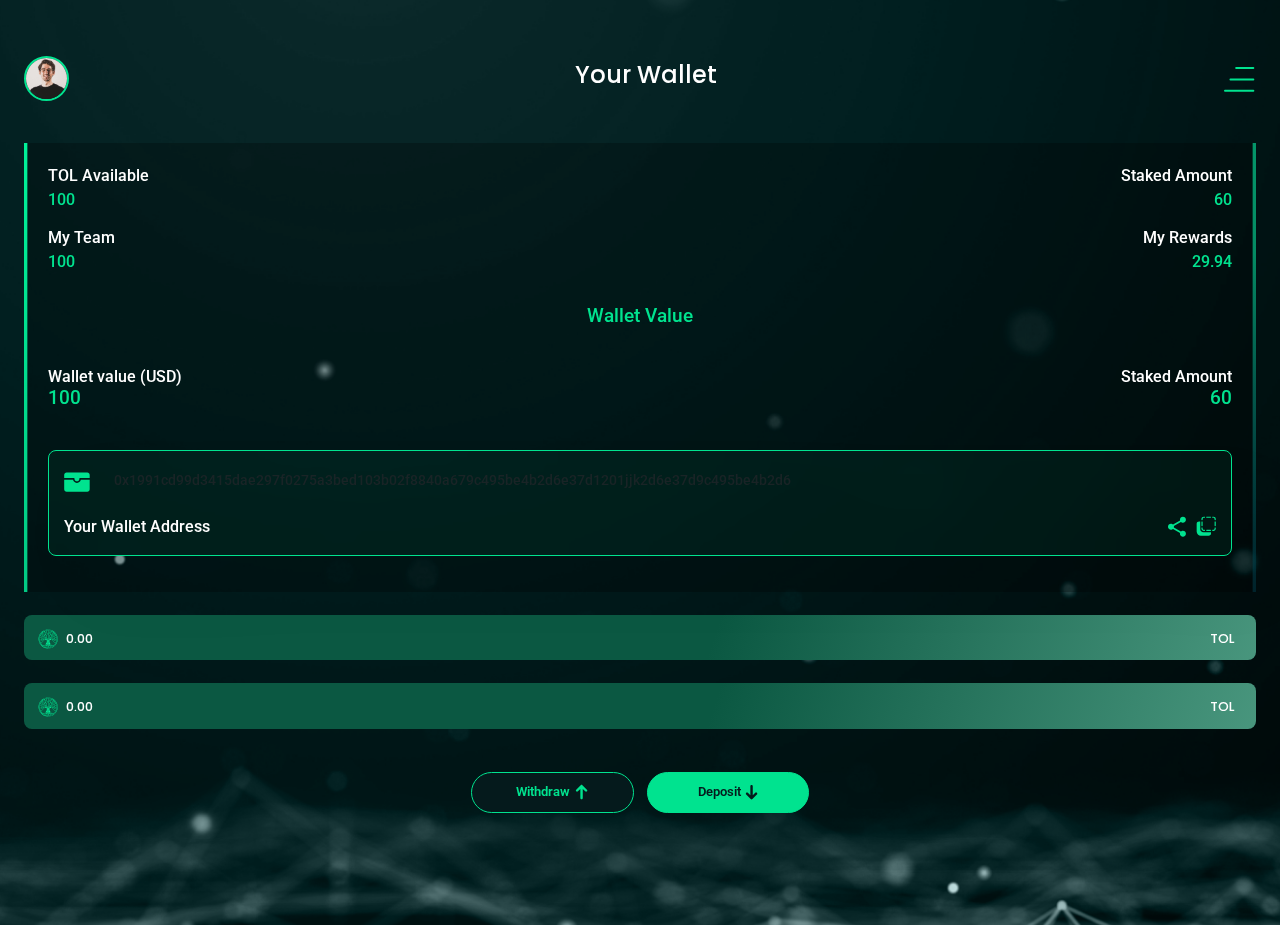
==== wallet.html @ ad3f1a55 "add pages" ====
<!DOCTYPE html>
<html lang="en">

<head>
    <meta charset="UTF-8">
    <meta http-equiv="X-UA-Compatible" content="IE=edge">
    <meta name="viewport" content="width=device-width, initial-scale=1.0">
    <title>Staking</title>
    <link rel="icon" href="./images/Logo-2.gif">
    <!---Style CSS-->
    <link rel="stylesheet" href="./css/style.css">
    <link rel="stylesheet" href="./css/header.css">
    <link rel="stylesheet" href="./css/auth.css">
    <!---font awesome 5.12 Light-->
    <link rel="stylesheet" href="./icons/all.min.css">
    <link rel="stylesheet" href="./icons/light.min.css">
    <link rel="stylesheet" href="https://cdnjs.cloudflare.com/ajax/libs/font-awesome/5.11.2/css/all.css">
    <!---Bootstrap 5 CSS-->
    <link href="https://cdn.jsdelivr.net/npm/bootstrap@5.2.3/dist/css/bootstrap.min.css" rel="stylesheet">
    <script src="https://cdn.jsdelivr.net/npm/bootstrap@5.2.3/dist/js/bootstrap.bundle.min.js"></script>
    <!-- AOS Animation CSS -->
    <link href="https://unpkg.com/aos@2.3.1/dist/aos.css" rel="stylesheet">
</head>

<body>

    <main class="main-pages">
        <div class="navbar-mobile">
            <div class="cover" onclick="toggleSidenav();"></div>
            <div class="d-flex align-items-center justify-content-between flex-head">
                <div class="d-flex align-items-center navbarUser">
                    <img src="./images/img-user.jpg" alt="user" class="user">
                </div>
                <h6>Your Wallet</h6>
                <div class="hamburger" id="hamburger" onclick="toggleSidenav();">
                    <img src="./images/green-lines.svg" alt="green-lines">
                </div>
            </div>
            <nav class="nav-mobile">
                <div class="links">
                    <img src="./images/Logo-2.gif" alt="Logo" class="logo">
                    <a href="./home.html">
                        <img src="./images/home-icon.svg" alt="icon">
                        <span>Home</span>
                    </a>
                    <a href="./profile.html">
                        <img src="./images/profile-icon.svg" alt="icon">
                        <span>profile</span>
                    </a>
                    <a href="./wallet.html">
                        <img src="./images/wallet-icon.svg" alt="icon">
                        <span>wallet</span>
                    </a>
                    <a href="./statistics.html">
                        <img src="./images/statistics-icon.svg" alt="icon">
                        <span>Statistics</span>
                    </a>
                    <a href="./team.html">
                        <img src="./images/team-icon.svg" alt="icon">
                        <span>team</span>
                    </a>
                    <a href="">
                        <img src="./images/logout-icon.svg" alt="icon">
                        <span>Log Out</span>
                    </a>
            </nav>
        </div>
        <div class="main-fx">
            <section class="sideSection">
                <img src="./images/Logo-2.gif" alt="Logo" class="logo">
                <h4>TOL COIN</h4>
                <ul>
                    <li>
                        <a href="./home.html">
                            <img src="./images/home-icon.svg" alt="icon">
                            <span>Home</span>
                        </a>
                    </li>
                    <li>
                        <a href="./profile.html">
                            <img src="./images/profile-icon.svg" alt="icon">
                            <span>profile</span>
                        </a>
                    </li>
                    <li>
                        <a href="./wallet.html">
                            <img src="./images/wallet-icon.svg" alt="icon">
                            <span>wallet</span>
                        </a>
                    </li>
                    <li>
                        <a href="./statistics.html">
                            <img src="./images/statistics-icon.svg" alt="icon">
                            <span>Statistics</span>
                        </a>
                    </li>
                    <li>
                        <a href="./team.html">
                            <img src="./images/team-icon.svg" alt="icon">
                            <span>team</span>
                        </a>
                    </li>
                    <li>
                        <a href="">
                            <img src="./images/logout-icon.svg" alt="icon">
                            <span>Log Out</span>
                        </a>
                    </li>
                </ul>
                <div class="d-flex align-items-center justify-content-center links-sideSection">
                    <a href=""><img src="./images/facebook.svg" alt="facebook"></a>
                    <a href=""><img src="./images/twitter.svg" alt="twiter"></a>
                    <a href=""><img src="./images/instgram.svg" alt="instgram"></a>
                    <a href=""><img src="./images/linkedIn.svg" alt="linkedIn"></a>
                    <a href=""><img src="./images/telgram.svg" alt="telgram"></a>
                </div>
            </section>
            <section class="section-content">
                <div class="home-page wallet-page">
                    <h1 class="h1-head">Your Wallet</h1>
                    <div class="wallet-page-values">
                        <div class="box-values">
                            <div class="d-flex align-items-center justify-content-between">
                                <div class="box-values-txt">
                                    <p class="style-font2">TOL Available</p>
                                    <span class="style-font1">100</span>
                                </div>
                                <div class="box-values-txt box-values-txt2">
                                    <p class="style-font2">Staked Amount</p>
                                    <span class="style-font1">60</span>
                                </div>
                            </div>
                            <div class="d-flex align-items-center justify-content-between">
                                <div class="box-values-txt ">
                                    <p class="style-font2">My Team</p>
                                    <span class="style-font1">100</span>
                                </div>
                                <div class="box-values-txt  box-values-txt2">
                                    <p class="style-font2">My Rewards</p>
                                    <span class="style-font1">29.94</span>
                                </div>
                            </div>
                        </div>
                        <h4 class="style-font1 text-center">Wallet Value</h4>
                        <div class="d-flex align-items-center justify-content-between">
                            <div class="box-values-txt">
                                <p class="style-font2">Wallet value (USD)</p>
                                <span class="style-font1">100</span>
                            </div>
                            <div class="box-values-txt box-values-txt2">
                                <p class="style-font2">Staked Amount</p>
                                <span class="style-font1">60</span>
                            </div>
                        </div>
                        <div class="wallet-page-box">
                            <div class="form-group">
                                <label for=""><img src="./images/img-hash.svg" alt=""></label>
                                <input type="text" class="form-control"
                                    placeholder="0x1991cd99d3415dae297f0275a3bed103b02f8840a679c495be4b2d6e37d1201jjk2d6e37d9c495be4b2d6">
                            </div>
                            <div class="d-flex align-items-center justify-content-between fx-wallet-address">
                                <p class="style-font2">Your Wallet Address</p>
                                <div class=" d-flex fx-wallet-icons">
                                    <img src="./images/shareIcon.svg" alt="shareIcon">
                                    <img src="./images/copy-icon.svg" alt="copy-icon">
                                </div>
                            </div>
                        </div>
                        <div class=" align-items-center wallet-currency wallet-currency-dc">
                            <div class="d-flex align-items-center justify-content-between wallet-currency-back">
                                <div class="d-flex align-items-center wallet-currency-fx">
                                    <img src="./images/TOL.svg" alt="TOL">
                                    <span>0.00</span>
                                </div>
                                <span>TOL</span>
                            </div>
                            <div class="d-flex align-items-center justify-content-between wallet-currency-back">
                                <div class="d-flex align-items-center wallet-currency-fx">
                                    <img src="./images/TOL.svg" alt="TOL">
                                    <span>0.00</span>
                                </div>
                                <span>TOL</span>
                            </div>
                        </div>
                    </div>
                    <div class=" align-items-center wallet-currency wallet-currency-mb">
                        <div class="d-flex align-items-center justify-content-between wallet-currency-back">
                            <div class="d-flex align-items-center wallet-currency-fx">
                                <img src="./images/TOL.svg" alt="TOL">
                                <span>0.00</span>
                            </div>
                            <span>TOL</span>
                        </div>
                        <div class="d-flex align-items-center justify-content-between wallet-currency-back">
                            <div class="d-flex align-items-center wallet-currency-fx">
                                <img src="./images/TOL.svg" alt="TOL">
                                <span>0.00</span>
                            </div>
                            <span>TOL</span>
                        </div>
                    </div>
                    <div class=" align-items-center fx-btns fx-btns-dc">
                        <button class="btn-border" data-bs-toggle="modal" data-bs-target="#modalWthdraw">
                            <span>Withdraw</span>
                            <img src="./images/arrow-green-top.svg" alt="arrow">
                        </button>
                        <button class="btn-green" data-bs-toggle="modal" data-bs-target="#modalDeposit">
                            <span>Deposit</span>
                            <img src="./images/arrow-black-bottom.svg" alt="arrow">
                        </button>
                    </div>
                    <div class=" align-items-center fx-btns fx-btns-mb">
                        <button class="btn-border" onclick="openSideWithdraw();">
                            <span>Withdraw</span>
                            <img src="./images/arrow-green-top.svg" alt="arrow">
                        </button>
                        <button class="btn-green" onclick="openSideDeposit();">
                            <span>Deposit</span>
                            <img src="./images/arrow-black-bottom.svg" alt="arrow">
                        </button>
                    </div>
                </div>
            </section>
            <section class="side-withdraw" id="side-withdraw">
                <div class="d-flex align-items-center  justify-content-between side-content-withdraw">
                    <img src="./images/back-back.svg" alt="back" onclick="closeSideWithdraw();">
                    <h2>Withdraw</h2>
                    <div onclick="toggleSidenav();">
                        <img src="./images/green-lines.svg" alt="green-lines">
                    </div>
                </div>
                <form action="">
                    <div>
                        <div class="form-group">
                            <label for="">Address</label>
                            <div class="box-side">
                                <input type="text" name="" id="">
                                <img src="./images/scan-green.svg" alt="scan">
                            </div>
                        </div>
                        <div class="form-group form-group-top">
                            <label for="">Amount</label>
                            <div class="box-side">
                                <input type="text" name="" id="">
                                <span>TOL</span>
                            </div>
                        </div>
                        <div class="d-flex justify-content-between align-items-center fx-side-withdraw">
                            <p>Available for withdrawal</p>
                            <span>0.00 TOL</span>
                        </div>
                    </div>
                    <button class="btn-submit">Submit</button>
                </form>



            </section>
            <section class="side-withdraw" id="side-deposit">
                <div class="d-flex align-items-center  justify-content-between side-content-withdraw">
                    <img src="./images/back-back.svg" alt="back" onclick="closeSideDeposit();">
                    <h2>Deposit TOL</h2>
                    <div onclick="toggleSidenav();">
                        <img src="./images/green-lines.svg" alt="green-lines">
                    </div>
                </div>
                <div class="content-deposit">
                    <img src="./images/qr.svg" alt="qr" class="qr-code">
                    <p>Your Wallet Address</p>
                    <div class="d-flex align-items-center fx-group-deposit">
                        <img src="./images/img-hash.svg" alt="img-hash" class="img-hash">
                        <input type="text" class="" placeholder="0x3jf74wk9846ghksue654nuignt7ndkw7fgdkdugdjflljf8...">
                        <img src="./images/copy-icon.svg" alt="">
                    </div>
                    <div class="d-flex align-items-center justify-content-between">
                        <p>Minimum deposit</p>
                        <span>0.1 TOL</span>
                    </div>
                    <p class="last-statment">
                        TOLCoins can be purchased from the following <br> <a href="">exchange</a>.
                    </p>
                </div>
            </section>
        </div>

    </main>
    <!-- Modal wthdraw-->
    <div class="modal fade modal-wthdraw" id="modalWthdraw" tabindex="-1" aria-labelledby="modalWthdrawLabel"
        aria-hidden="true">
        <div class="modal-dialog modal-dialog-centered">
            <div class="modal-content">
                <div class="modal-body">
                    <div class="modal-wthdraw-content">
                        <img src="./images/close-icon.svg" data-bs-dismiss="modal" alt="close-icon" class="close-icon">
                        <h1>Withdraw</h1>
                        <p>add receiver address and amount to send ToLcoin</p>
                        <form action="">
                            <div class="form-group form-group-bottom">
                                <label for="">Receiver Address</label>
                                <div class="box-input">
                                    <input type="text" class="form-control">
                                    <img src="./images/scan.svg" alt="scan">
                                </div>
                            </div>
                            <div class="form-group">
                                <label for="">Amount</label>
                                <input type="number" class="form-control input-des" name="" id="" placeholder="00.00">
                            </div>
                            <div class="d-flex align-items-center justify-content-between fx-modal-wthdraw">
                                <span class="span-white">Available for withdrawal</span>
                                <span class="span-green">1.00 TOL</span>
                            </div>
                            <button class="btn-green-style">Submit</button>
                        </form>
                    </div>
                </div>
            </div>
        </div>
    </div>
    <!-- Modal wthdraw-->
    <div class="modal fade modal-wthdraw" id="modalDeposit" tabindex="-1" aria-labelledby="modalDepositLabel"
        aria-hidden="true">
        <div class="modal-dialog modal-dialog-centered">
            <div class="modal-content">
                <div class="modal-body">
                    <div class="modal-wthdraw-content">
                        <img src="./images/close-icon.svg" data-bs-dismiss="modal" alt="close-icon" class="close-icon">
                        <h1>Deposit</h1>
                        <p>Scan or copy your wallet address</p>
                        <div class="content-deposit">
                            <img src="./images/qr.svg" alt="qr" class="qr-code">
                            <p>Your Wallet Address</p>
                            <div class="d-flex align-items-center fx-group-deposit">
                                <img src="./images/img-hash.svg" alt="img-hash" class="img-hash">
                                <input type="text" class=""
                                    placeholder="0x3jf74wk9846ghksue654nuignt7ndkw7fgdkdugdjflljf8...">
                                <img src="./images/copy-icon.svg" alt="">
                            </div>
                            <div class="d-flex align-items-center justify-content-between">
                                <p>Minimum deposit</p>
                                <span>0.1 TOL</span>
                            </div>
                            <p class="last-statment">
                                TOLCoins can be purchased from the following <br> <a href="">exchange</a>.
                            </p>
                        </div>
                    </div>
                </div>
            </div>
        </div>
    </div>
    <!-- Bootstrap 5 JS-->
    <script src="https://cdn.jsdelivr.net/npm/bootstrap@5.2.0-beta1/dist/js/bootstrap.bundle.min.js"></script>
    <!-- icons JS -->
    <script src="./icons/all.min.js"></script>
    <script src="./icons/light.min.js"></script>
    <!-- AOS Animation -->
    <script src="https://unpkg.com/aos@2.3.1/dist/aos.js"></script>
    <script>AOS.init();</script>
    <script src="https://ajax.googleapis.com/ajax/libs/jquery/3.6.0/jquery.min.js"></script>
    <script src="./js/public.js"></script>
    <script>
        function openSideWithdraw() {
            $('#side-withdraw').show();
            $("html").css("overflow", "hidden");
        }
        function closeSideWithdraw() {
            $('#side-withdraw').hide();
            $("html").css("overflow", "auto");
        }
        function openSideDeposit() {
            $('#side-deposit').show();
            $("html").css("overflow", "hidden");
        }
        function closeSideDeposit() {
            $('#side-deposit').hide();
            $("html").css("overflow", "auto");
        }
    </script>

</html>
---- css/style.css ----
@import url('https://fonts.googleapis.com/css2?family=Roboto:wght@400;500;700&display=swap');
@import url('https://fonts.googleapis.com/css2?family=Poppins:ital,wght@0,400;0,500;0,700;1,600&display=swap');
*{
    margin: 0;
    border: none;
    padding: 0px;
    box-sizing: border-box;
}
*,
*:before,
*:after{
    margin: 0;
    padding: 0;
    box-sizing: border-box;
}
body {
  position: relative;
  overflow-x: hidden;
}

@media screen and (min-width: 1920px) and (max-width: 2100px) {
  html, body {
    width: 100%;
  }
}
a{text-decoration: none !important;cursor: pointer;}
p{margin-bottom: 0px;}
ul{padding-left: 0px !important;}
button{transition: 0.4s;}button:hover{transform: scale(0.9);}
.main-pages{
    background-image: url(../images/background.png);
    background-repeat: no-repeat;
    background-size: cover;
    background-position: center;
    background-color: var(--Main-Dark, #082627);
}
.main-pages .main-fx{
   display: flex;
    align-items: start;
    position: relative;
}
.sideSection{
  display: flex;
  flex-direction: column;
  justify-content: start;
  min-height: 100%;
  max-height: 100%;
  position: relative;
  width: 27.9%;
  padding: 0px 80px 78px 80px;
  padding-bottom: 70px;
  background-image: url(../images/border-sideSection3.svg);
  background-size:cover;
  background-repeat: no-repeat;
  background-color: var(--Main-Dark, #082627);
   border-top-right-radius: 8px;
}

.sideSection::-webkit-scrollbar-track
{
	-webkit-box-shadow: inset 0 0 6px rgba(0,0,0,0.3);
	border-radius: 10px;
	background-color: #154647;
}

.sideSection::-webkit-scrollbar
{
	width: 0px;
	background-color: #154647;
  z-index: -1;
  position: relative;
}

.sideSection::-webkit-scrollbar-thumb
{
	border-radius: 10px;
	-webkit-box-shadow: inset 0 0 6px rgba(0,0,0,.3);
	background-color: #00E38F;
}
.sideSection .logo{
  width: 154px;
  height: 154px;
  display: block;
  margin: auto;
  margin-bottom: 18px;
  margin-top: 62px;
}
.sideSection h4{
  color: var(--material-theme-sys-dark-primary, #00E38F);
  font-family: 'Poppins';
  font-size: 30px;
  font-weight: 700;
  line-height: 140%;
  text-align: center;
  margin-bottom: 59px;
}
.sideSection ul{
  padding-left: 0;
  list-style: none;
  display: flex;
  flex-direction: column;
  gap: 19px;
}
.sideSection ul li{
  padding-bottom: 26px;
  border-bottom: 1px solid #003920;
}
.sideSection ul li:last-child{border-bottom: 0px;}
.sideSection ul li a{
  display: flex;
  align-items: center;
  gap: 27px;
  text-decoration: none;
}
.sideSection ul li a span{
  color: var(--material-theme-white, #FFF);
  font-family: 'Roboto';
  font-size: 18px;
  font-weight: 500;
  line-height: 24px;
  letter-spacing: 0.5px;
}
.links-sideSection{
  margin-top: 74px;
  gap: 20px;
}
.section-content{width: 71.8%;}
.home-page{padding: 84px 140px 70px 85px}
.home-page .fx-home-boxs{gap: 45px;margin-bottom: 40px;}
.fire-chart{display: none;}
.home-page .fx-home-txt{
  border-radius: 10px;
  background: linear-gradient(288deg, #ADFBDE -72.38%, #0B5842 44.09%);
  display: flex;
 width: 294.75px;
height: 103.5px;
  padding: 0px 60px;
  flex-direction: column;
  justify-content: center;
  gap: 10px;
}
.home-page .fx-home-txt h5,
.home-page .fx-home-txt span{
   color: var(--material-theme-white, #FFF);
  font-family: 'Roboto';
  font-size: 18px;
  font-weight: 500;
  line-height: 140%;margin-bottom: 0px;
}
.home-page .fx-home-txt span{
  color: var(--material-theme-sys-dark-primary, #00E38F);
}
.progress-green {
    width: 100% !important;
    -webkit-appearance: none !important;
    appearance: none !important;
    border: none;
    border-radius: 8.25px;
    height: 16.5px !important;
    visibility: visible !important;
}
.progress-green::-webkit-progress-bar {
    background-color: #082627;
}
.progress-green::-webkit-progress-bar,
.progress-green::-webkit-progress-value {
border-radius: 8.25px;
}
.progress-green::-moz-progress-bar {
   border-radius: 8.25px;
}
.progress-green::-webkit-progress-value {
    background: #53FFAB !important;
}
.home-page .box-home-img{
  display: flex;
  flex-direction: column;
  position: relative;
 align-items: center;
  margin: auto;
  margin-top: 81px;
  justify-content: center;
}
.home-page .box-home-img .border-coin{
  position: absolute;
  top: 20px;
  z-index: 0;
}
.golden-shadow {
  position: absolute;
  top: -50px;
  left: 50%;
  transform: translate(-50%);
  display: none;
  animation-duration: 1s;
  animation-fill-mode: forwards;
  animation-timing-function: ease-in-out;
}
.home-page .box-home-img .coin{
  width: 198.75px;
  height: 108.75px;
  z-index: 2;
  cursor: pointer;
  animation-duration: 1s;
  animation-fill-mode: forwards;
  animation-timing-function: ease-in-out;
}
.home-page .fx-aElement{
  gap: 192px;
  justify-content: center;
  margin-top: 30px;
  margin-bottom: 15px;
}
.style-font1{
  color: var(--material-theme-sys-dark-primary, #00E38F);
  font-family: 'Roboto';
  font-size: 19.125px;
  font-weight: 500;
  line-height: 140%;
}
.clicking-txt{gap: 14px; margin-bottom: 24px;}
.style-font2{
  color: var(--material-theme-white, #FFF);
  text-align: center;
  font-family: 'Roboto';
  font-size: 19.125px;
  font-weight: 500;
  line-height: 110%; /* 21.038px */
  margin-bottom: 0px;
}
.home-page .box-values{
  background-image: url(../images/back2.png);
  width: 872.578px;
  padding: 32.313px 53.391px 25.859px 53.391px;
  background-position: center;
  background-size: cover;
  height: 171px;
  display: flex;
  flex-direction: column;
  gap: 18px;
  justify-content: center;
  margin: auto;
}
.home-page .box-values .box-values-txt{
  display: flex;
  flex-direction: column;
}
.home-page .box-values .box-values-txt p{margin-bottom: 4px;}
.home-page .box-values .box-values-txt2{text-align: right;}
.wallet-page .wallet-page-values{  
  padding: 22.313px 53.391px 35.859px 53.391px;
  background-position: center;
  background-size: cover;
  background-image: url(../images/back5.png);
  height: 566px;
}
.wallet-page .wallet-page-values h4{
  padding: 10px 0px 30px 0px;
}
.wallet-page .box-values{padding: 0px;background: none;width: 100%;}
.wallet-page .wallet-page-box{
  background: rgba(1, 242, 153, 0.05);
  border:0.797px solid #00E38F;
  stroke-width: 0.797px;
  filter: drop-shadow(36.65625px 36.65625px 31.875px rgba(4, 22, 23, 0.20));
  backdrop-filter: blur(19.921875px);
  width: 100%;
  height: 105.984px;
  border-radius: 8px;
  padding: 14px 15px;
  margin-top: 38px;
}
.wallet-page .wallet-page-box .form-group{
  display: flex;
  align-items: center;
  gap: 12px;
  margin-bottom: 18px;
}
.wallet-page .wallet-page-box .form-group input{
  background: transparent;
  border: none;
  color: var(--lighter-text, #A1ADB2);
  font-family: 'Roboto';
  font-size: 14.344px;
  font-weight: 500;
  line-height: 20.719px;
}
.wallet-page .wallet-page-box .fx-wallet-icons{gap:10px;}
.wallet-page{padding: 84px 111px 70px 85px;}
.wallet-currency{gap: 23px;margin-top: 23px;display: flex;}
.wallet-currency .wallet-currency-back{
  width: 100%;
  border-radius: 7.969px;
  background: linear-gradient(288deg, #ADFBDE -72.38%, #0B5842 44.09%);
  padding: 13.547px 22.422px 11.953px 14.344px;
  justify-content: s;

}
.wallet-currency .wallet-currency-back .wallet-currency-fx{gap: 8px;}
.wallet-currency .wallet-currency-back  span{
  color: var(--material-theme-white, #FFF);
  font-family: 'Poppins';
  font-size: 12.75px;
  font-weight: 500;
  line-height: 140%;
}
.h1-head{
  color: var(--material-theme-white, #FFF);
  text-align: center;
  font-family: 'Roboto';
  font-size: 27.891px;
  font-weight: 600;
  line-height: 110%;
  margin-bottom: 43px;
}
.fx-btns{
  display: flex;
  justify-content: center;
  gap: 13px;
  margin-top: 43px;
}
.fx-btns button{
  display: flex;
  width: 139.453px;
  padding: 10.359px 80.484px;
  justify-content: center;
  align-items: center;
  gap: 4.781px;
  border-radius: 23.906px;
  border: 1.594px solid var(--material-theme-sys-dark-primary, #00E38F);
}
.fx-btns button span{
  text-align: center;
  font-family: 'Roboto';
  font-size: 12.75px;
  font-weight: 600;
  line-height: 140%;
}
.fx-btns .btn-border span{color: var(--material-theme-sys-dark-primary, #00E38F);}
.fx-btns .btn-green span{color: var(--background, #051A1C);}
.fx-btns .btn-border{
  background: var(--background, #051A1C);
}
.fx-btns .btn-green{
  background: var(--material-theme-sys-dark-primary, #00E38F);
}
.modal-wthdraw .modal-dialog{max-width: 549.844px;}
.modal-wthdraw .modal-body{padding:32px 0px 67px 0px;}
.modal-wthdraw .modal-content{
  background-image: url(../images/back6.png) !important;
  background-size: cover !important;
  background-repeat: no-repeat;
  background: #0D0D0D;
  border-radius: 15.938px;
  height: 521.156px;
}
.modal-wthdraw .modal-wthdraw-content{
  width: 421px;
  margin: auto;
  position: relative;
}
.modal-wthdraw-content .close-icon{
  position: absolute;
  right: 0px;
  top: 10px;
  cursor: pointer;
}
.modal-wthdraw h1{
  color: var(--text-dark, #FFF);
  text-align: center;
  font-family: 'Roboto';
  font-size: 39.987px;
  font-weight: 600;
  margin-bottom: 19px;
}
.modal-wthdraw p{
  color: #FFF;
  text-align: center;
  font-family: 'Roboto';
  font-size: 14.344px;
  font-weight: 500;
  line-height: 22px;
  margin-bottom: 23px;
}
.modal-wthdraw .form-group  input{
  color: var(--material-theme-white, #FFF);
  font-family: 'Roboto';
  font-size: 12.75px;
  font-weight: 400;
}
.modal-wthdraw .form-group label{
  color: #FFF;
  font-family: 'Roboto';
  font-size: 14.344px;
  font-weight: 500;
  margin-bottom: 3px;
}
.modal-wthdraw .form-group .box-input{
  border-radius: 10.359px;
  border: 0.797px solid #FFF;
  height: 39.844px;
  display: flex;
  align-items: center;
  justify-content: space-between;
  padding: 0 10px 0 0;
  gap: 10px;
  width: 100%;
}
.modal-wthdraw .form-group .box-input input{
  background: none;
  border: none;
  height: max-content;
}
.modal-wthdraw .form-group .input-des{
    border-radius: 10.359px;
    border: 0.797px solid #FFF;
    height: 39.844px;
    background: none;
}
.modal-wthdraw .form-group-bottom{
  margin-bottom: 16px;
}
.content-deposit .qr-code{
  display: block;
  margin: auto;
  margin-bottom: 47px;
}
.content-deposit p{
  color: #FFF;
  font-family: Roboto;
  font-size: 14.344px;
  font-weight: 500;
  margin-bottom: 0px;
  text-align: start;
}
.content-deposit span{
  color: var(--material-theme-sys-dark-primary, #00E38F);
  text-align: right;
  font-family: 'Poppins';
  font-size: 12.75px;
  font-weight: 500;
  line-height: 140%; /* 17.85px */
}
.content-deposit .last-statment{color: #A1ADB2;margin-top: 16px;}
.content-deposit .last-statment a{color: #53FFAB;}
.content-deposit .fx-group-deposit{
  gap: 8px;
  margin-top: 10px;margin-bottom: 30px;
}
.content-deposit .fx-group-deposit input{
  border: 0px;
  background: transparent;
  width: 100%;
  color: #A1ADB2;
}
.content-deposit .fx-group-deposit img{width: 17.531px;cursor: pointer;}
.btn-green-style{
  height: 56px;
  border-radius: 30px;
  background: var(--material-theme-sys-dark-primary, #00E38F);
  color: var(--background, #051A1C);
  text-align: center;
  font-family: 'Roboto';
  font-size: 28px;
  font-weight: 600;
  display: flex;
  align-items: center;
  justify-content: center;
  width: 100%;
}
.modal-wthdraw .fx-modal-wthdraw{margin-top: 7px;margin-bottom: 90px;}
.modal-wthdraw .fx-modal-wthdraw span{
  font-family: 'Roboto';
  font-size: 11.156px;
  font-weight: 400;
}
.modal-wthdraw .fx-modal-wthdraw .span-white{  color: var(--material-theme-white, #FFF);}
.modal-wthdraw .fx-modal-wthdraw .span-green{color: var(--material-theme-sys-light-primary-container, #53FFAB);}
.side-withdraw{
  padding: 70px 30px;
  width: 100%;
  background: #051A1C;
  display: flex;
  flex-direction: column;
  height: 100vh;
  position: fixed;
  top: 0px;
  display: none;
  overflow: auto;
  z-index: 1000;
}
.side-withdraw .side-content-withdraw h2{
  color: var(--material-theme-white, #FFF);
  text-align: center;
  font-family: 'Poppins';
  font-size: 24px;
  font-weight: 500;
  line-height: 140%;
}
.side-withdraw .side-content-withdraw{margin-bottom: 23px;}
.side-withdraw label{
  color: var(--material-theme-white, #FFF);
  font-family: 'Poppins';
  font-size: 16px;
  font-weight: 500;
  line-height: 140%; 
  margin-bottom: 6px;
}
.side-withdraw .form-group .box-side{
  display: flex;
  gap: 10px;
  padding-bottom: 10px;
  border-bottom: 1px solid #003920;
}
.side-withdraw .form-group .box-side input{
  width: 100%;
  height: 40px;
  background-color: transparent;
  color: #adadad;
}
.side-withdraw .form-group .box-side span{
  color: var(--material-theme-sys-dark-primary, #00E38F);
  font-family: 'Poppins';
  font-size: 16px;
  font-weight: 400;
  text-transform: capitalize;
}
.side-withdraw .form-group-top{margin: 20px 0px;}
.side-withdraw .fx-side-withdraw p{
  margin-bottom: 0px;
  color: var(--lighter-text, #A1ADB2);
  font-family: 'Poppins';
  font-size: 13px;
  font-weight: 400;
  text-transform: capitalize;
}
.side-withdraw .fx-side-withdraw span{
  color: var(--material-theme-sys-dark-primary, #00E38F);
  font-family: 'Poppins';
  font-size: 13px;
  font-weight: 400;
  text-transform: capitalize;
}
.side-withdraw .btn-submit{
  color: var(--background, #051A1C);
  text-align: center;
  font-family: 'Poppins';
  font-size: 16px;
  font-weight: 600;
  line-height: 140%;
  border-radius: 30px;
  background: var(--material-theme-sys-dark-primary, #00E38F);
  padding: 14px 101px;
  width: 100%;
}
.side-withdraw form{
  height: 100%;
  display: flex;
  gap: 180px;
  flex-direction: column;
}
.wallet-page .fx-btns-mb{display: none;}
.wallet-currency-mb{display: none;}
@media (min-width:2000px) {
  .section1,
   header{width: 1550px;margin: auto;}
  html,body{background-color: var(--Main-Dark, #082627)  !important;}
  .main-pages{width: 1600px; margin: auto;}
}
@media (max-width:1500px){

}
@media (max-width:1300px){
  .sideSection{display: none;}
  .home-page {padding: 24px;}
  .home-page .box-values{width: 100%;padding: 24px;}
  .home-page .fx-home-boxs{gap: 10px;}
  .home-page .fx-home-txt{width: 100%;padding: 6px 10px 6px 18px;height: 100%;}
  .home-page .fx-home-txt p{font-size: 16px;}
  .home-page .fx-aElement{gap: 130px;}
  .home-page .box-values p,.home-page .box-values span,.fx-aElement .style-font1{font-size: 16px;}
  .clicking-txt .style-font2{font-size: 11px;}
  .home-page .box-values{background-image: url(../images/back4.png);height: 189px;}
  .home-page .box-home-img{margin-top: 0px;}
  .fire-chart{display: block;margin-bottom: 20px;width: 100%;}
  .progress-green{display: none;}
  .section-content{width: 100%;}
  .wallet-page .box-values{background-image: none;}
  .wallet-page .wallet-page-values{padding: 24px;}
  .modal-wthdraw .modal-content{height: 100%;}
  .modal-wthdraw .modal-dialog{width: 100%;}
  .wallet-currency{flex-direction: column;}
  .fx-btns-dc{display: none;}.wallet-page .fx-btns-mb{display: flex;}
  .wallet-page .wallet-page-values{height: 449px;background-image: url(../images/wallet-back-mb.svg);}
  .wallet-page .box-values{padding: 0px;height: auto;}
  .wallet-page .wallet-page-values h4 {padding: 30px 0;}
  .style-font2{font-size: 16px;}
  .wallet-page .h1-head{display: none;}
  .box-values-txt2 .style-font1{text-align: end;display: block;}
  .wallet-currency-dc{display: none;}.wallet-currency-mb{display: flex;}
  .wallet-page{padding-bottom: 4rem;}
  .main-pages{padding-bottom: 3rem;}
}
@media (max-width:1000px) {

}
@media (max-width:670px) {

}
@media (max-width:400px) {
}
@keyframes coinAnimation {
  0% {
    transform: translateY(0px);
  }
  50% {
    transform: translateY(20px);
  }
  75% {
    transform: translateY(10px);
  }
  100% {
    transform: translateY(0px);
    opacity: 0;
  }
}
@keyframes shadowAnimation {
  0% {
    opacity: 0;
  }
  50% {
    opacity: 1;
  }
  100% {
    opacity: 0;
  }
}
---- css/header.css ----
/* Design Navbar in mobile  */

.hamburger {
  position: relative;
  z-index: 999;
}
.hamburger:hover {
  cursor: pointer;
}
.navbar-mobile .flex-head{
    width: 100%;
    padding: 56px 24px 18px 24px;
}
.navbar-mobile .flex-head h6{
    color: var(--material-theme-white, #FFF);
    font-family: 'Poppins';
    font-size: 24px;
    font-weight: 500;
    line-height: 140%;
}
.hamburger div {
  background-color: #000000;
  border-radius: 1px;
  height: 2px;
  width: 22.42px;
}
.hamburger div:not(:last-child) {
  margin-bottom: 6px;
}
.nav-mobile {
  display: inline-block;
  position: fixed;
  height: 100vh;
  width: 265px;
  left: -265px;
  transition: transform 0.3s;
  z-index: 9999;
  top: 0;
  font-family: 'Inter';
  overflow-y: scroll;
  padding: 32px 24px 32px 24px;
      background-color: var(--Main-Dark, #082627);
}
.nav-mobile::-webkit-scrollbar-track
{
	-webkit-box-shadow: inset 0 0 6px rgba(232, 232, 232, 0.3);
	border-radius: 10px;
	background-color: #041718;
}
.nav-mobile::-webkit-scrollbar
{
  width: 3px;
	background-color: #000000;
}
.nav-mobile::-webkit-scrollbar-thumb{
	border-radius: 10px;
	-webkit-box-shadow: inset 0 0 6px rgba(235, 235, 235, 0.3);
	background-color: #6912CE;
}
.nav-mobile .logo {
  text-align: center;
  width: 120px;
  margin: auto;
  display: block;
  margin-bottom: 2rem;
}
.nav-mobile .logo img {
  border-radius: 50%;
}
.nav-mobile .links a {
  display: block;
  text-decoration: none;
  margin-bottom: 16px;
  font-weight: 500;
  font-size: 15px;
  line-height: 150%;
  color: #fff;
  padding-bottom: 26px;
    border-bottom: 1px solid #003920;
    display: flex;
    gap: 10px;
}
.nav-mobile .links a img{width: 20px;}
.nav-mobile a:hover {
  background-color: #f5f5f5;
  transform: scale(1);
}
.nav-mobile button:hover{transform: scale(1);}
.sidenav-active .cover {
  background-color: rgba(0, 0, 0, 0.3);
  position: fixed;
  top: 0;
  bottom: 0;
  left: 0;
  right: 0;
  height: 100vh;
  z-index: 5000;
  transition: background-color 0.3s, transform 0.3s;
}
nav, .hamburger, .cover {
  transition: transform 0.3s;
}
.sidenav-active nav, .sidenav-active .cover {
  transform: translateX(265px);
}
.nav-mobile .links .btn-join{
  background: #8F38D3;
  color: #fff;
  border: 1px solid #8F38D3;
  border-radius: 30px;
  margin-bottom: 24px;
  margin-left: 0px;
  width: 138px;
  height: 40px;
  font-size: 20px;
  display: flex;
}
.navbar-mobile{display: none;}
.nav-mobile .links .dropdown-mb{
  display: flex;
  align-items: center;
  justify-content: space-between;
  width: 100%;
  background: transparent;
}
.nav-mobile .links .dropdown-mb span{
    font-weight: 500;
    font-size: 18px;
    line-height: 150%;
}
.dropdown-content-mb{
  margin-top:8px;
  padding: 8px;
  background: #f2f2f2;
}
.nav-mobile .dropdown-content-mb a{margin-bottom: 0px;}
.navbar-mobile .navbarUser{gap: 16px;}
.navbar-mobile .navbarUser .user{
    border-radius: 45px;
    border: 2px solid var(--material-theme-sys-dark-primary, #00E38F);
    width: 45px;
    height: 45px;
    border-radius: 50%;
}
.navbar-mobile .navbarUser span{
    color: var(--material-theme-white, #FFF);
    font-family: 'Poppins';
    font-size: 16px;
    font-weight: 500;
    line-height: 140%;
}
@media (max-width:1300px){
  .navbar-mobile{display: flex !important;}
}
---- css/auth.css ----
.section-auth{
    display: flex;
    align-items: center;
    justify-content: center;
    gap: 157px;
    background-image: url(../images/background.png);
    background-repeat: no-repeat;
    background-size: cover;
    background-position: center;
    min-height: 100vh;
}
.section-auth h2{
    color: var(--text-dark, #FFF);
    text-align: center;
    font-family: 'Roboto';
    font-size: 39.987px;
    font-weight: 600;
    margin-bottom: 50px;
}
.section-auth form{
    width: 540px;
    padding-top: 84px;
    padding-bottom: 183px;
}
.section-auth form .fx-input{
    display: flex;
    flex-direction: column;
    gap: 25px;
}
.section-auth form .fx-input input{
    padding: 4px 0px 4px 16px;
    height: 56px;
    background: transparent;
    border-radius:10px;
    border: 1px solid #fff;
    color: var(--material-theme-white, #FFF);
    font-family: 'Roboto';
    font-size: 16px;
    font-weight: 400;
    line-height: 24px;
    letter-spacing: 0.5px;
}
.section-auth form .fx-input input::placeholder{
    color: var(--material-theme-white, #FFF);
    font-family: 'Roboto';
    font-size: 16px;
    font-weight: 400;
    line-height: 24px;
    letter-spacing: 0.5px;
    opacity: 0.7;
}
.section-auth form .fx-terms{
    gap: 13px;
    margin-top: 10px;
}
.section-auth form .fx-terms input {
  padding: 0;
  height: initial;
  width: initial;
  margin-bottom: 0;
  display: none;
  cursor: pointer;
}

.section-auth form .fx-terms label {
  position: relative;
  cursor: pointer;
     color: rgba(255, 255, 255, 0.70);
    font-family: 'Roboto';
    font-size: 15px;
    font-weight: 400;
    line-height: 130%;
}
.section-auth form .fx-terms label:before {
  content:'';
  -webkit-appearance: none;
  background-color: transparent;
  border: 2px solid #53FFAB;
  border-radius: 3px;
  box-shadow: 0 1px 2px rgba(0, 0, 0, 0.05), inset 0px -15px 10px -12px rgba(0, 0, 0, 0.05);
  width: 20px;
  height: 20px;
  display: inline-block;
  position: relative;
  vertical-align: middle;
  cursor: pointer;
  margin-right: 13px;
  background-color: transparent;
}
.section-auth form .fx-terms input:checked + label:after {
  content: '';
  display: block;
  position: absolute;
  top: 2px;
  left: 8px;
  width: 5px;
  height: 12px;
  border: solid #53FFAB;
  border-width: 0 2px 2px 0;
  transform: rotate(45deg);
}
.section-auth form button{
    border-radius: 30px;
    background: var(--material-theme-sys-dark-primary, #00E38F);
    display: flex;
    width: 100%;
    padding: 14px 101px;
    justify-content: center;
    align-items: center;
    gap: 6px;
    color: var(--background, #051A1C);
    text-align: center;
    font-family: 'Roboto';
    font-size: 28px;
    font-weight: 600;
    margin-top: 45px;
    margin-bottom: 15px;
}
.section-auth form p{
    display: flex;
    gap: 5px;
    justify-content: center;
}
.section-auth form p span{
    color: rgba(255, 255, 255, 0.70);
    font-family: 'Roboto';
    font-size: 21px;
    font-weight: 400;
    line-height: 130%;
}
.section-auth form p a{
    color: var(--material-theme-sys-light-primary-container, #53FFAB);
    text-decoration: none;
    text-align: center;
    font-family: 'Roboto';
    font-size: 21px;
    font-weight: 400;
    line-height: 130%;
}
.iti__selected-dial-code{color: #fff;opacity: 0.7;}
#mobile_code{padding-left: 3rem;}
.form-login .btn-sign{
    margin-top: 202px;
}
.form-login h6{
     display: flex;
     align-items: center;
     justify-content: end;
     margin-top: 15px;
     color: rgba(255, 255, 255, 0.70);
     gap: 5px;
        font-family: 'Roboto';
        font-size: 12px;
        font-weight: 400;
        line-height: 130%;
}
.form-login h6 a{
    color: var(--material-theme-sys-light-primary-container, #53FFAB);
}
.section-auth .form-login{padding-bottom: 17rem;}
#otp{gap: 41px;}
#otp input{
    width: 50px;
    height: 60px;
    background: transparent;
    border: 1px  solid #fff;
    color: #fff;
    font-size: 20px;
}
.form-verfiy h2{margin-bottom: 81px;}
.form-verfiy h5{
    color: #FFF;
    text-align: center;
    font-family: 'Roboto';
    font-size: 18px;
    font-weight: 500;
    line-height: 22px;
    margin-top: 9px;
}
.form-verfiy .btn-verify{margin-top: 226px;}
.form-congrats h2{margin-bottom:46px;}
.form-congrats h4{
    margin-bottom:34px;
    color: #FFF;
    text-align: center;
    font-family: 'Roboto';
    font-size: 18px;
    font-weight: 500;
    line-height: 22px;
}
.form-congrats .form-group{
    display: flex;
    flex-direction: column;
    gap: 12px;
    margin-bottom: 0px;
}
.form-congrats .form-group label{
    color: var(--m-3-sys-dark-on-surface-variant, #CAC4D0);
    font-family: 'Roboto';
    font-size: 16px;
    font-weight: 400;
    line-height: 24px;
    letter-spacing: 0.5px;
}
.form-congrats .form-group textarea{
    border-radius: 8px;
    border: 1px solid var(--material-theme-sys-dark-primary, #00E38F);
    background: rgba(1, 242, 153, 0.05);
    box-shadow: 46px 46px 40px 0px rgba(4, 22, 23, 0.20);
    backdrop-filter: blur(25px);
    display: flex;
    height: 100px;
    padding: 20px 21px;
    justify-content: center;
    align-items: center;
    color: var(--lighter-text, #A1ADB2);
    font-size: 18px;
}
.form-congrats button{height: 56px;}
.form-congrats .btn-Copy{margin-top: 34px;}
.form-congrats .btn-Download{
    border-radius: 30px;
    border: 1px solid var(--material-theme-sys-dark-primary, #00E38F);
    background: rgba(1, 242, 153, 0.05);
    box-shadow: 46px 46px 40px 0px rgba(4, 22, 23, 0.20);
    backdrop-filter: blur(25px);
    color: var(--text-dark, #FFF);
    font-weight: 600;
    margin-top: 24px;
    margin-bottom: 35px;
}
.form-congrats .fx-txt-congrats{
    color: #FFF;
    text-align: center;
    font-family: 'Roboto';
    font-size: 14px;
    font-weight: 400;
    line-height: 20px;
}
.form-congrats .fx-txt-congrats .weight{color: #FFF;font-weight: 700;}
.form-congrats .btn-continue{margin-top: 135px;}
@media (min-width:2000px) {}
@media (max-width:1500px){}
@media (max-width:1300px){
    .section-auth form{width: 100%;}
    .section-auth .logo2{width: 400px;}
}
@media (max-width:1250px){
    .section-auth form {width: 400px;}
    .section-auth .logo2{width: 400px;}
}
@media (max-width:1100px) {
    .section-auth{
        flex-direction: column;
        gap: 20px;
    }
    .section-auth form {width: 60%;}
    .section-auth .logo2{width:60%;}
}
@media (max-width:1000px) {
    .section-auth form {width: 90%;padding-top: 30px;}
    .section-auth .logo2{width:200px;}
    .section-auth{ gap: 0px;padding-top: 30px;}
    .section-auth form button{font-size: 20px;padding: 9px 101px;}
    #otp{gap: 5px;}
    .form-verfiy .btn-verify,.form-login .btn-sign{margin-top: 80px;}
}
@media (max-width:670px) {

}
@media (max-width:400px) {
}
---- icons/light.min.css ----
/*!
 * Font Awesome Pro 5.13.0 by @fontawesome - https://fontawesome.com
 * License - https://fontawesome.com/license (Commercial License)
 */
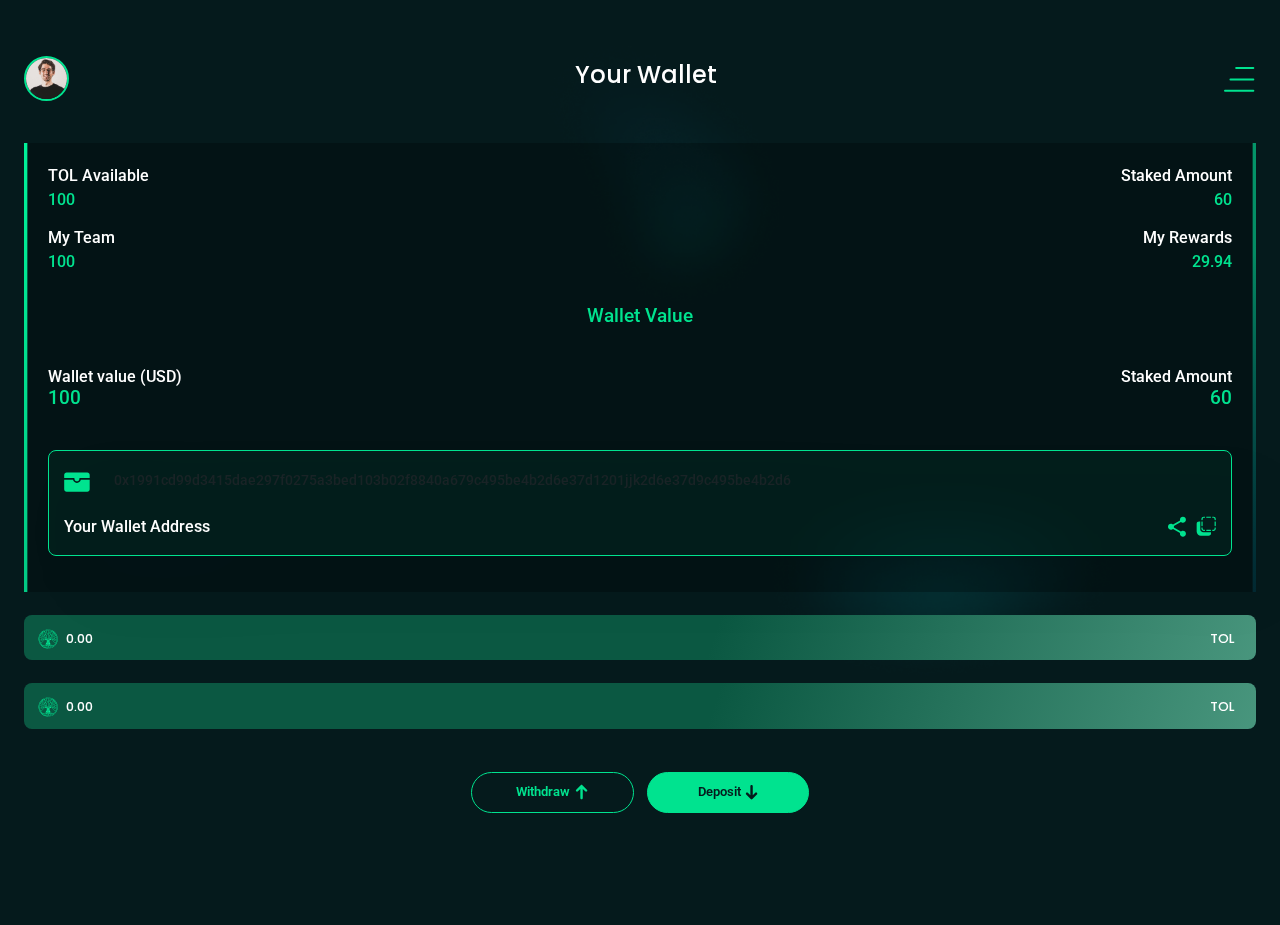
==== commit 02744ee0: "Update" ====
--- a/wallet.html
+++ b/wallet.html
@@ -24,7 +24,7 @@
 
 <body>
 
-    <main class="main-pages">
+    <main class="main-pages back-pages">
         <div class="navbar-mobile">
             <div class="cover" onclick="toggleSidenav();"></div>
             <div class="d-flex align-items-center justify-content-between flex-head">
--- a/css/style.css
+++ b/css/style.css
@@ -34,6 +34,7 @@
     background-position: center;
     background-color: var(--Main-Dark, #082627);
 }
+.back-pages{background-image: url(../images/back-pages.png);}
 .main-pages .main-fx{
    display: flex;
     align-items: start;
@@ -46,7 +47,7 @@
   min-height: 100%;
   max-height: 100%;
   position: relative;
-  width: 27.9%;
+  width: 431px;
   padding: 0px 80px 78px 80px;
   padding-bottom: 70px;
   background-image: url(../images/border-sideSection3.svg);
@@ -252,7 +253,7 @@
   background-position: center;
   background-size: cover;
   background-image: url(../images/back5.png);
-  height: 566px;
+  height: 557px;
 }
 .wallet-page .wallet-page-values h4{
   padding: 10px 0px 30px 0px;
@@ -561,6 +562,407 @@
 }
 .wallet-page .fx-btns-mb{display: none;}
 .wallet-currency-mb{display: none;}
+.home-profile{
+  width: 518.77px;
+  margin-top: 44px;
+  margin-left: 40px;
+  padding-bottom: 3rem;
+}
+.home-profile h1{
+  color: var(--material-theme-white, #FFF);
+  font-family: 'Poppins';
+  font-size: 28.688px;
+  font-weight: 500;
+  line-height: 140%;
+  margin-bottom: 62px;
+}
+.home-profile p{
+  color: var(--lighter-text, #A1ADB2);
+  font-family: 'Poppins';
+  font-size: 19.125px;
+  font-weight: 400;
+  line-height: 140%;
+  margin-bottom: 31px;
+}
+.home-profile label{
+  color: var(--m-3-sys-dark-on-surface-variant, #CAC4D0);
+  font-family: 'Roboto';
+  font-size: 12.75px;
+  font-weight: 600;
+  line-height: 19.125px;
+  letter-spacing: 0.398px;
+  margin-bottom: 5px;
+  display: block;
+  padding-left: 10px;
+}
+.home-profile .input-profile{
+  background: transparent;
+  border-radius:8px;
+  padding: 3.188px 0px 3.188px 12.75px;
+  border: 1px solid #CAC4D0;
+  height: 44px;
+  color: #fff;
+  font-family: 'Roboto';
+  font-size: 12.75px;
+  font-weight: 400;
+  line-height: 19.125px;
+  letter-spacing: 0.398px;
+}
+.home-profile .input-profile::placeholder{color: var(--lighter-text, #A1ADB2);}
+.home-profile .input-profile:focus-visible {
+  color: #fff;
+  background-color: transparent;
+}
+.home-profile .form-group-gap{
+  display: flex;
+  flex-direction: column;
+  gap: 18px;
+  margin-bottom: 46px;
+}
+.home-profile .form-save .box-profile{
+    background: transparent;
+    border-radius:8px;
+    padding: 3.188px 12.75px 3.188px 0px;
+    border: 1px solid #CAC4D0;
+    height: 44px;
+    color: #fff;
+    font-family: 'Roboto';
+    font-size: 12.75px;
+    font-weight: 400;
+    line-height: 19.125px;
+    letter-spacing: 0.398px;
+    gap: 5px;
+}
+.home-profile .form-save .box-profile img{cursor: pointer;}
+.home-profile .form-save .box-profile input{
+  background: transparent;
+  border: none;
+  height: max-content;
+}
+.home-profile .form-save .box-profile input:focus-visible {
+  color: #fff;
+  background-color: transparent;
+}
+
+.home-profile .form-save button,
+.home-profile .form-delete button{
+  border-radius: 23.906px;
+  background: var(--material-theme-sys-dark-primary, #00E38F);
+  width: 175.313px;
+  gap: 4.781px;
+  color: var(--background, #051A1C);
+  text-align: center;
+  font-family: 'Poppins';
+  font-size: 12.75px;
+  font-weight: 600;
+  line-height: 140%;
+  height: 40px;
+  margin-top: 48px;
+  margin-left: auto;
+  display: block;
+}
+.home-profile .form-delete button{
+  color: var(--material-theme-sys-dark-on-error, #690005);
+  background: var(--material-theme-sys-dark-error, #FFB4AB);
+}
+.home-profile .form-delete{margin-top: 68px;}
+.home-profile .form-delete p{margin-bottom: 11px;}
+.home-profile .form-delete span{
+  color: var(--lighter-text, #A1ADB2);
+  font-family: 'Poppins';
+  font-size: 15.938px;
+  font-weight: 400;
+  line-height: 140%;
+}
+.home-profile .form-save .fx-form-group{gap: 17px;}
+.home-profile .form-save .fx-form-group .form-phone{width:60%;}
+.home-profile .form-save .fx-form-group .form-phone .iti {width: 100%;}
+.home-profile .form-save .fx-form-group .form-gender{width:35%;}
+.dropFilter-st{position: relative;}
+.dropFilter-st  .fx-dropFilter{
+    background: transparent;
+    border-radius:8px;
+    padding: 3.188px 12.75px 3.188px 0px;
+    border: 1px solid #CAC4D0;
+    height: 44px;
+    color: #fff;
+    font-family: 'Roboto';
+    font-size: 12.75px;
+    font-weight: 400;
+    line-height: 19.125px;
+    letter-spacing: 0.398px;
+    padding-left: 15px;
+    cursor: pointer;
+    z-index: 10;
+      display: none;
+}
+.dropFilter-st  .fx-dropFilter input{
+  background-color: transparent;border: none;color: #fff;cursor: pointer;
+}
+.dropFilter-st .dropdown-filter{
+  position: absolute;
+  background-color: #082627;
+  width: 100%;
+  padding: 16px;
+  border-radius: 10px;
+}
+.dropFilter-st .dropdown-filter .fx-dropdown-filter{
+  display: flex;
+  flex-direction: column;
+  gap: 8px;
+
+}
+.dropFilter-st .dropdown-filter .fx-dropdown-filter a{color: #fff;}
+.dropFilter-st .dropdown-filter .fx-dropdown-filter a:hover{color: #dbdbdb;}
+.home-team{padding-top: 44px;padding-left: 40px;padding-right: 9rem;}
+.home-team h1{
+  color: var(--material-theme-white, #FFF);
+  font-family: 'Poppins';
+  font-size: 28.688px;
+  font-weight: 500;
+  line-height: 140%;
+  margin-bottom: 46px;
+}
+.home-team h6{
+  color: var(--material-theme-white, #FFF);
+  font-family: 'Poppins';
+  font-size: 19.125px;
+  font-weight: 500;
+  line-height: 140%;
+  margin-bottom: 42px;
+}
+.home-team .box-team{
+  background-image: url(../images/back7.svg);
+  background-position: center;
+  background-size: cover;
+  width: 294.844px;
+  height: 64.547px;
+  padding: 12px 14px;
+  margin-bottom: 15px;
+}
+.home-team .box-team p{
+  color: var(--material-theme-white, #FFF);
+  font-family: 'Poppins';
+  font-size: 12.75px;
+  font-weight: 500;
+  line-height: 140%;
+  margin-bottom: 3px;
+}
+.home-team .box-team span{
+  color: var(--material-theme-sys-dark-primary, #00E38F);
+  font-family: 'Poppins';
+  font-size: 12.75px;
+  font-weight: 500;
+  line-height: 140%;
+  }
+.home-withdrawal-statement .fx-withdrawal-statement{
+  width: 721.984px;
+  gap: 16px;
+}
+.home-withdrawal-statement .box-team{
+  background-image: url(../images/border-box.svg);
+  height: 74.109px;
+  width: 100%;
+  margin-bottom: 0px;
+  padding-top: 17px;
+}
+.home-withdrawal-statement h6{
+  color: var(--material-theme-white, #FFF);
+  font-size: 15.938px;
+  font-weight: 400;
+}
+.home-withdrawal-statement .box-team-txt{
+  gap: 0px;
+  display: flex;
+  flex-direction: column;
+}
+.home-withdrawal-statement p{
+   font-size: 12.75px;
+   margin-bottom: 0px;
+}
+.home-withdrawal-statement span{font-size: 15.75px;}
+.home-withdrawal-statement .span-grey{font-size: 12.75px;color: var(--lighter-text, #A1ADB2);}
+.home-statistics{
+  padding-top: 44px;
+  padding-left: 40px;
+}
+.home-statistics h1{
+  color: var(--material-theme-white, #FFF);
+  font-family: 'Poppins';
+  font-size: 28.688px;
+  font-weight: 500;
+  line-height: 140%; /* 40.162px */
+  margin-bottom: 30px;
+}
+.home-statistics h6{
+  color: var(--material-theme-white, #FFF);
+  font-family: 'Poppins';
+  font-size: 15.938px;
+  font-weight: 400;
+  line-height: 140%;
+  margin-bottom: 32px;
+}
+.home-statistics .fx-statistics-one{display: flex;gap:73px ;}
+.home-statistics .fx-statistics-one .fx-stat-one{
+  background-image: url(../images/back-8.svg);
+  background-size: cover;
+  background-repeat: no-repeat;
+  width: 315.844px;
+  height: 71.344px;
+  padding: 12px 14px;
+  margin-bottom: 32px;
+}
+.home-statistics .fx-statistics-one p{
+  color: var(--material-theme-white, #FFF);
+  font-family: 'Poppins';
+  font-size: 12.75px;
+  font-weight: 500;
+  line-height: 140%;
+  margin-bottom: 0px;
+}
+.home-statistics .fx-statistics-one .p-grey{color: var(--lighter-text, #A1ADB2);}
+.home-statistics span{
+  color: var(--material-theme-sys-dark-primary, #00E38F);
+  font-family: 'Poppins';
+  font-size: 15.938px;
+  font-weight: 500;
+  line-height: 140%; /* 22.312px */
+}
+.home-statistics .fx-stat-two{
+    background-image: url(../images/back-10.svg);
+    background-size: cover;
+    background-repeat: no-repeat;
+    width: 315.844px;
+    height: 165.797px;
+    padding: 22px 14px 12px 14px;
+}
+.home-statistics .fx-statistics-one .p-green{
+  color: var(--material-theme-sys-dark-primary, #00E38F);
+  font-size: 11.156px;
+}
+.home-statistics .fx-stat-two1{margin-bottom: 15px;}
+.home-statistics .fx-stat-two2{margin-bottom: 8px;}
+.home-statistics .fx-stat-two3{margin-bottom: 15px;}
+.home-statistics .fx-stat-three{
+  background-image: url(../images/back-11.svg);
+  background-size: cover;
+  background-repeat: no-repeat;
+  width: 315.844px;
+  height: 133.516px;
+  padding: 22px 14px 12px 14px;
+}
+.home-statistics .fx-stat-three button{
+  border-radius: 23.906px;
+  background: var(--material-theme-sys-dark-primary, #00E38F);
+  height: 38px;
+  color: var(--background, #051A1C);
+  text-align: center;
+  font-family: 'Poppins';
+  font-size: 12.75px;
+  font-weight: 600;
+  line-height: 140%; 
+  width: 100%;
+  margin-top: 18px;
+}
+.home-statistics .box-last-statistics{
+    width: 705.172px;
+    height: 276.375px;
+    background-image: url(../images/back-13.svg);
+    background-size: cover;
+    background-repeat: no-repeat;
+    padding: 28px 23px 10px 23px;
+    margin-top: 61px;
+}
+.home-statistics .box-last-statistics h5{
+  color: var(--material-theme-white, #FFF);
+  font-family: 'Poppins';
+  font-size: 19.125px;
+  font-weight: 700;
+  line-height: 140%;
+  letter-spacing: 0.574px;
+  margin-bottom: 18px;
+}
+.home-statistics .box-last-statistics .fx-last-statistics{margin-bottom: 10px;}
+.home-statistics .box-last-statistics h6{
+  margin-bottom: 0px;
+  font-weight: 500;
+}
+.home-statistics .more{
+  margin-top: 35px;
+  border-radius: 23.906px;
+  background: var(--material-theme-sys-dark-primary, #00E38F);
+  height: 38px;
+  width: 144px;
+  display: block;
+  margin-left: auto;
+  color: var(--background, #051A1C);
+  text-align: center;
+  font-family: 'Poppins';
+  font-size: 12.75px;
+  font-weight: 600;
+  line-height: 140%; /* 17.85px */
+}
+.home-conditions{padding-bottom: 4rem;}
+.home-conditions h1{margin-bottom: 65px;}
+.home-conditions .fx-conditions{gap: 31px;}
+.home-conditions .fx-condition-box{
+    height: 315.688px;
+    width: 991.297px;
+  padding: 19px 30px 19px 30px;
+  background-size: cover;
+  background-repeat: no-repeat;
+  background-color: #051A1C;
+  border-radius: 6.375px;
+
+}
+.home-conditions .fx-condition-box .fx-condition-name{margin-bottom: 24px;}
+.home-conditions .fx-condition-box .fx-condition-name p{
+  color: var(--material-theme-white, #FFF);
+  font-family: 'Poppins';
+  font-size: 19.125px;
+  font-weight: 700;
+  line-height: 140%; /* 26.775px */
+  letter-spacing: 0.574px;
+  margin-bottom: 0px;
+}
+.home-conditions .fx-condition-box .fx-condition-name .fx-text-condition{gap: 8px;}
+.home-conditions .fx-condition-box .fx-condition-name span{
+  color: var(--material-theme-sys-dark-primary, #00E38F);
+  font-family: 'Poppins';
+  font-size: 15.938px;
+  font-weight: 400;
+  line-height: 140%;
+  letter-spacing: 0.478px;
+}
+.home-conditions .fx-condition-box .fx-condition-name .inPorgress{color: #F9C44A;}
+.home-conditions .fx-condition-box .fx-condition-name .NA{color: #FE4D4D;}
+.home-conditions .fx-condition-box .fx-check-condition {
+  padding-bottom: 8px;
+  border-bottom:2.391px solid #00E38F;
+  margin-bottom: 14px;
+}
+.home-conditions .fx-condition-box .fx-check-condition h4{
+  color: var(--material-theme-white, #FFF);
+  font-family: 'Poppins';
+  font-size: 15.938px;
+  font-weight: 400;
+  line-height: 140%;
+}
+.home-conditions button{
+  border-radius: 23.906px;
+  background: var(--material-theme-sys-dark-primary, #00E38F);
+  height: 43px;
+  width: 124px;
+  color: var(--background, #051A1C);
+  text-align: center;
+  font-family: 'Poppins';
+  font-size: 12.75px;
+  font-weight: 600;
+  line-height: 140%;
+  display: block;
+  margin-left: auto;
+  margin-top: 1.5rem;
+}
 @media (min-width:2000px) {
   .section1,
    header{width: 1550px;margin: auto;}
@@ -600,6 +1002,28 @@
   .wallet-currency-dc{display: none;}.wallet-currency-mb{display: flex;}
   .wallet-page{padding-bottom: 4rem;}
   .main-pages{padding-bottom: 3rem;}
+  .home-profile{margin-left: 0px;padding: 24px;margin-top: 0px;}
+  .home-profile h1{font-size: 23px;margin-bottom: 2rem;}
+  .home-profile p{font-size: 16px;}
+  .home-profile .form-save .fx-form-group .form-phone{width: 100%;}
+  .home-profile .form-save .fx-form-group{flex-direction: column;}
+  .home-profile,.home-profile .form-save .fx-form-group .form-gender{width: 100%;}
+  .home-team{padding: 24px;}
+  .home-team h1{font-size: 23px;margin-bottom: 15px;}
+  .home-team h6{font-size: 16px; margin-bottom: 20px;}
+  .home-withdrawal-statement .fx-withdrawal-statement{width: 100%;}
+  .home-statistics{padding: 24px;}
+  .home-statistics .box-last-statistics,
+  .home-statistics .fx-stat-three,
+  .home-statistics .fx-stat-two,
+  .home-statistics .fx-statistics-one .fx-stat-one{width: 100%;height: 100%;}
+  .home-statistics .fx-statistics-one{flex-direction: column;gap: 20px;}
+  .home-statistics .fx-statistics-one .fx-stat-one{margin-bottom: 0px;}
+  .home-statistics .fx-statistics-one .fx-stat-marg{margin-bottom: 20px;}
+  .home-conditions .fx-condition-box{width: 100%; height: 100%;padding: 16px;}
+  .home-conditions h1{margin-bottom: 25px;font-size: 23px;}
+  .home-conditions .fx-condition-box .fx-condition-name p,.home-conditions .fx-condition-box .fx-condition-name span,
+  .home-conditions .fx-condition-box .fx-check-condition h4{font-size: 13px;}
 }
 @media (max-width:1000px) {
 
--- a/css/header.css
+++ b/css/header.css
@@ -18,6 +18,7 @@
     font-weight: 500;
     line-height: 140%;
 }
+.navbar-mobile .flex-head .h6-custom{font-size: 15px;}
 .hamburger div {
   background-color: #000000;
   border-radius: 1px;
